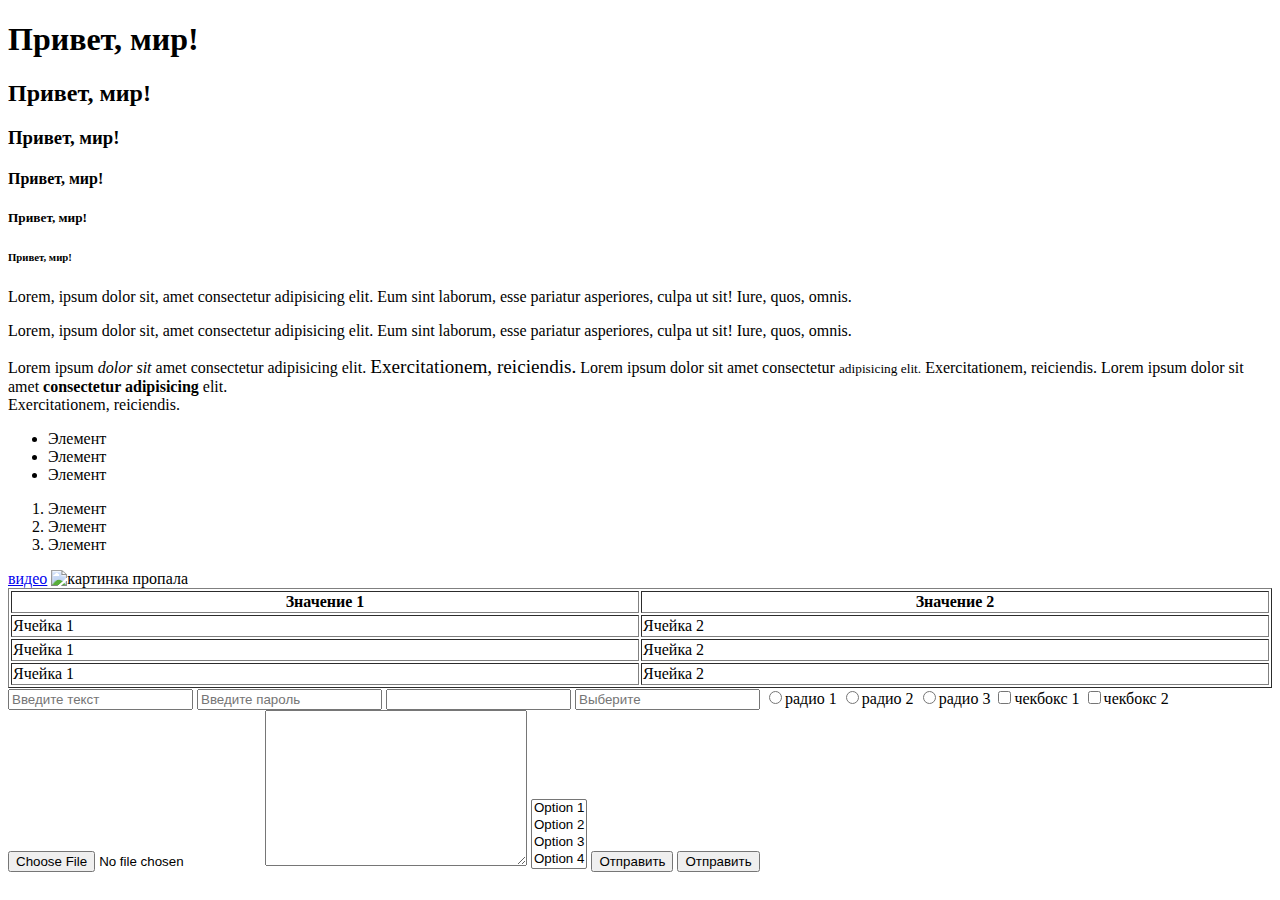
==== src/index.html @ 089e7c78 "Залил проект на сервер" ====
<!DOCTYPE html>
<html lang="en">
<head>
    <meta charset="UTF-8">
    <meta name="description" content="продаём только качественную и оригинальную одежду">
    <meta name="author" content="Nikita">
    <meta name="robots" content="noindex, nofollow">
    <meta property="og:title" content="продаём только качественную и оригинальную одежду">
    <title>интернет магазин</title>
</head>
    
<body>
    <h1>Привет, мир!</h1>
    <h2>Привет, мир!</h2>
    <h3>Привет, мир!</h3>
    <h4>Привет, мир!</h4>
    <h5>Привет, мир!</h5>
    <h6>Привет, мир!</h6>
</body>
    
<p>Lorem, ipsum dolor sit, amet consectetur adipisicing elit. Eum sint laborum, esse pariatur asperiores, culpa ut sit! Iure, quos, omnis.</p>
<p>Lorem, ipsum dolor sit, amet consectetur adipisicing elit. Eum sint laborum, esse pariatur asperiores, culpa ut sit! Iure, quos, omnis.</p>

<span>Lorem ipsum <em>dolor sit</em> amet consectetur adipisicing elit. <big>Exercitationem, reiciendis.</big></span>
<span>Lorem ipsum dolor sit amet consectetur <small>adipisicing elit.</small> Exercitationem, reiciendis.</span>

<span>Lorem ipsum dolor sit amet <b>consectetur adipisicing</b> elit. <br>Exercitationem, reiciendis.</span>
<ul>
	<li>Элемент</li>
	<li>Элемент</li>
	<li>Элемент</li>
</ul>
<ol>
	<li>Элемент</li>
	<li>Элемент</li>
	<li>Элемент</li>
</ol>

<a href="https://www.youtube.com/watch?v=edcriaI4V20" target="blank">видео</a>
<img src="img/eb.web" alt="картинка пропала">

<table border="1" width="100%"> 
    <tr>
        <th>Значение 1</th>
        <th>Значение 2</th>
    </tr>
    <tr>
        <td>Ячейка 1</td>
        <td>Ячейка 2</td>
    </tr>
    <tr>
        <td>Ячейка 1</td>
        <td>Ячейка 2</td>
    </tr>
    <tr>
        <td>Ячейка 1</td>           
        <td>Ячейка 2</td>
    </tr>
</table>

<form action="#">

<input type="text" name="text_input" placeholder="Введите текст">
<input type="password" placeholder="Введите пароль">
<input type="tel">
<input type="number" placeholder="Выберите">
<input type="radio" name="text_input1" value="1">радио 1
<input type="radio" name="text_input1" value="2">радио 2
<input type="radio" name="text_input1" value="3">радио 3
<input type="checkbox" name="check1" value="4">чекбокс 1
<input type="checkbox" name="check2" value="5">чекбокс 2
<input type="file">

<textarea name="" id="" cols="30" rows="10"></textarea>

<select name="list" id="list1" multiple="">
 <option value="Opt1">Option 1</option>
 <option value="Opt2">Option 2</option>
 <option value="Opt2">Option 3</option>
 <option value="Opt2">Option 4</option>
</select>

<input type="submit" value="Отправить">
<input type="reset" value="Отправить">

</form>

</html>
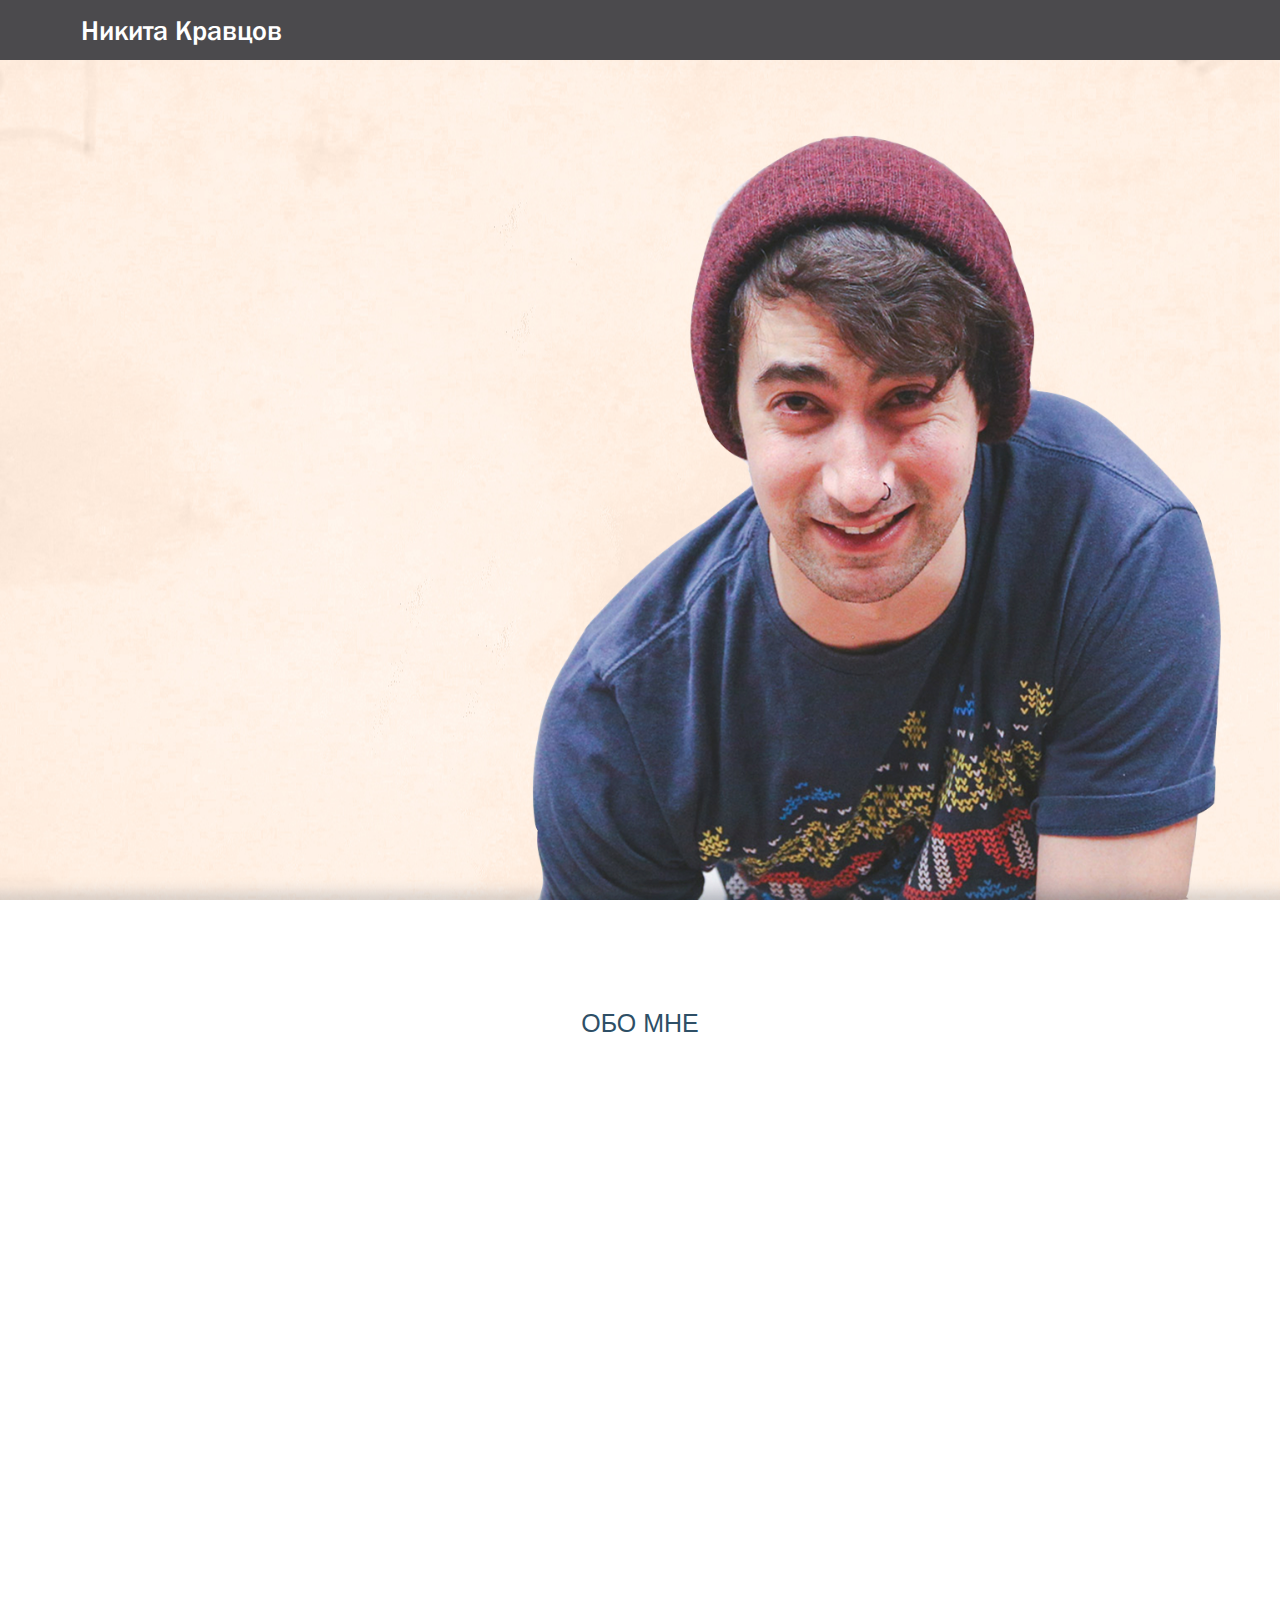
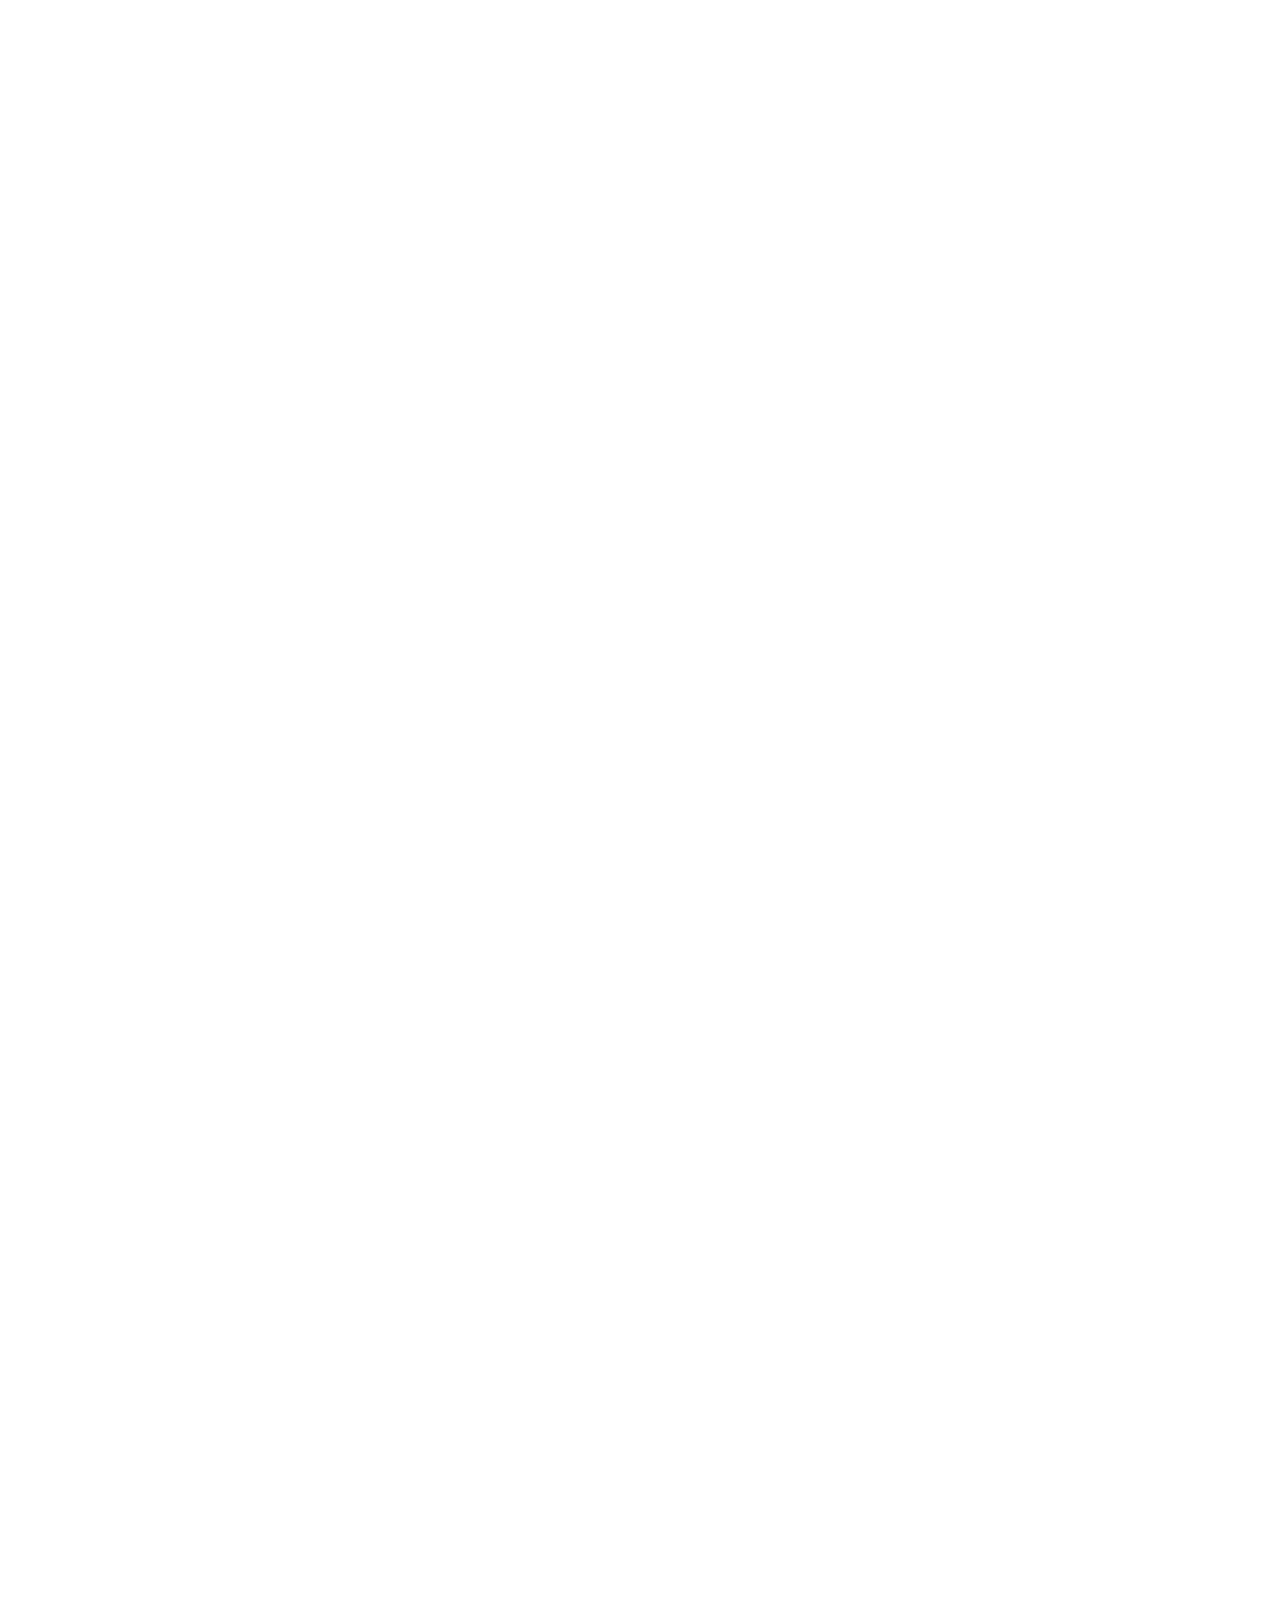
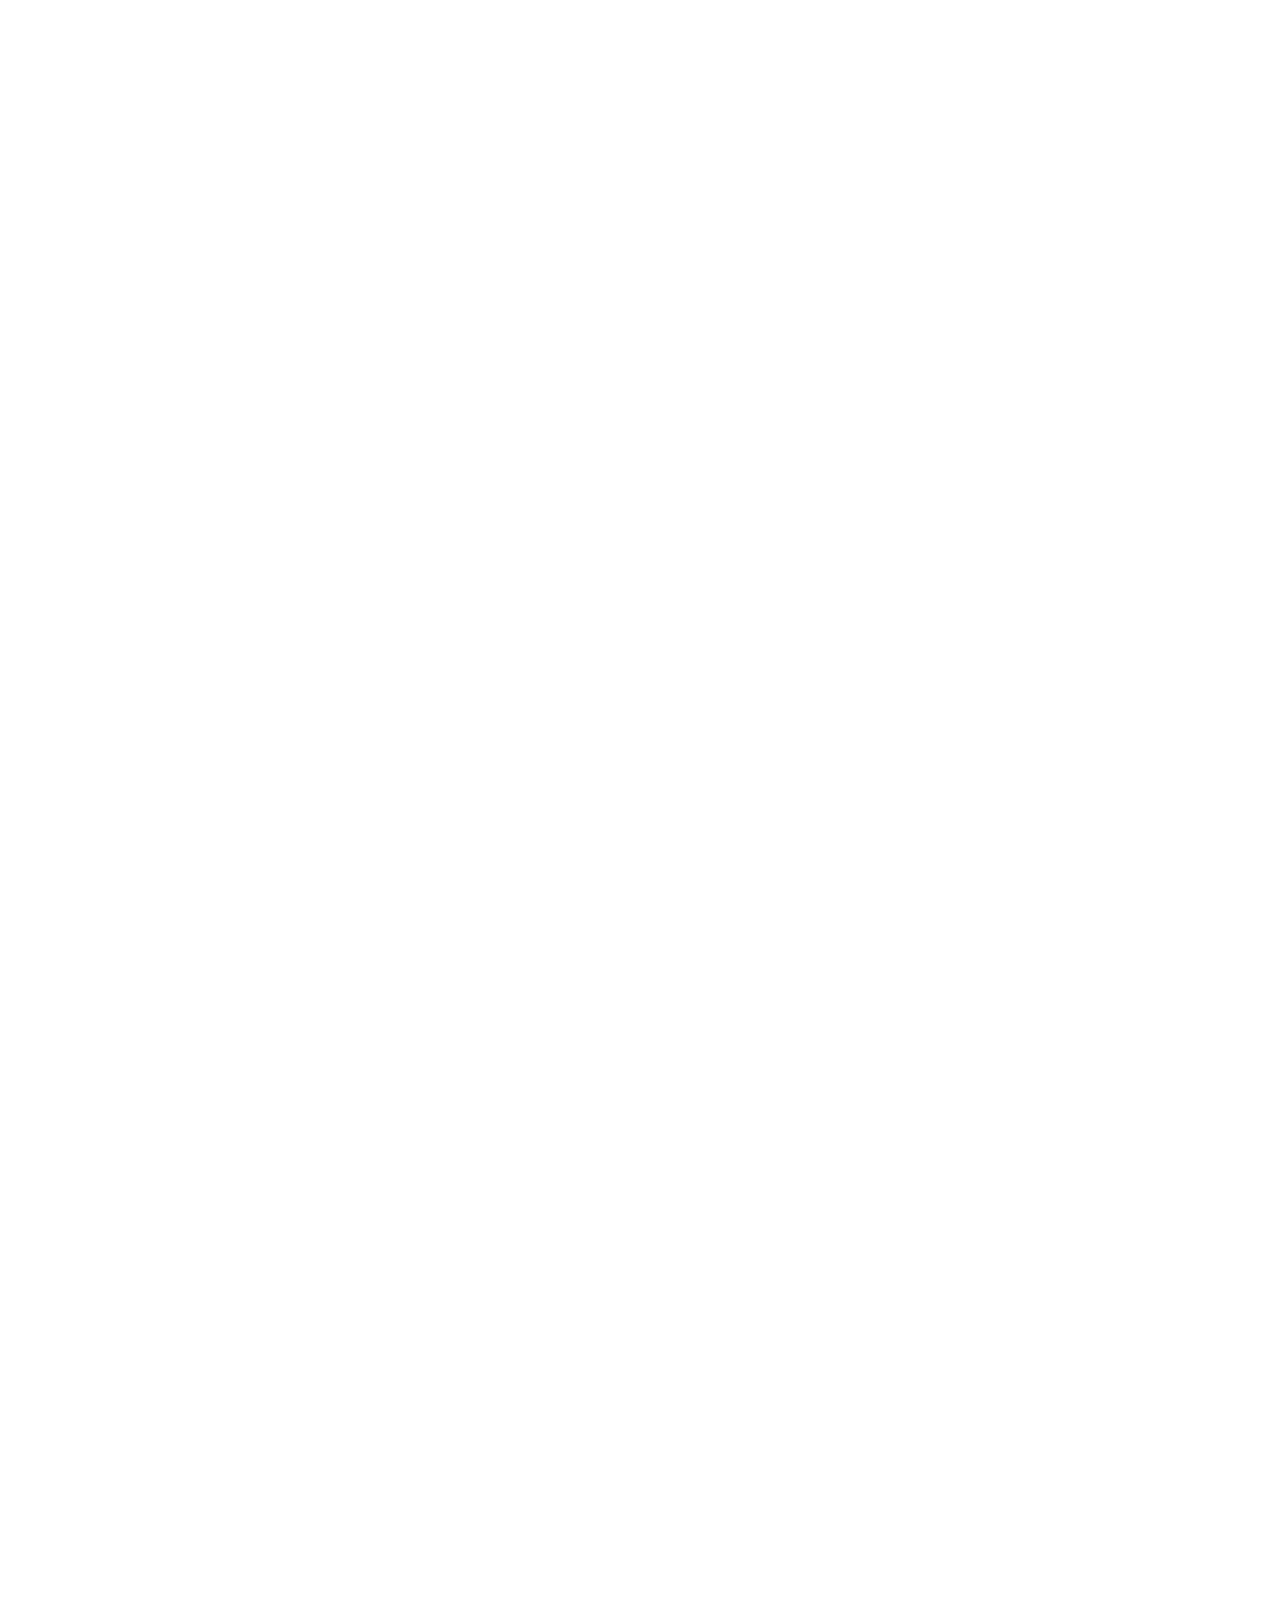
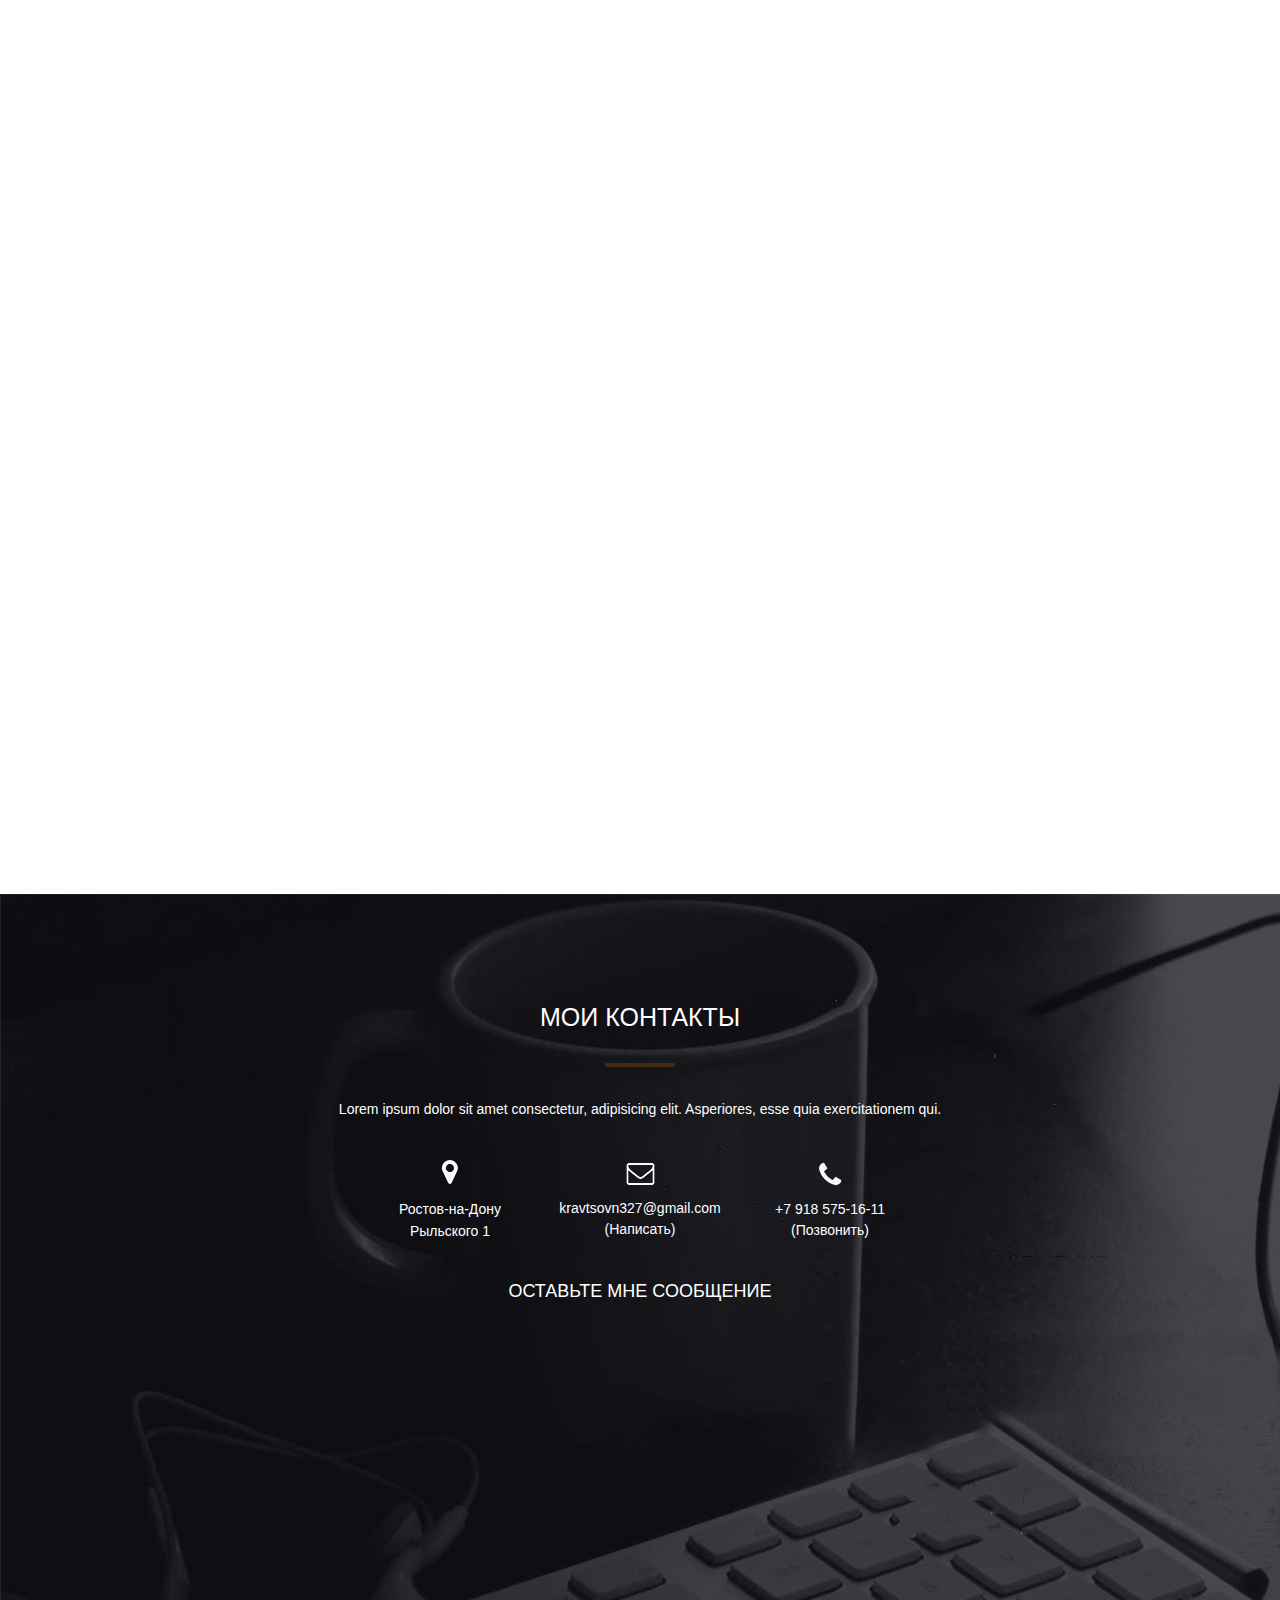
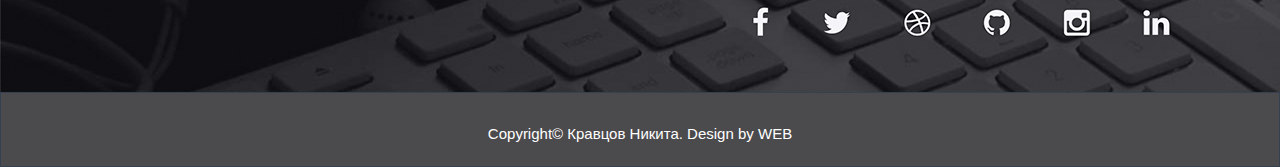
==== commit b40196fe: "homework №7" ====
--- a/src/index.html
+++ b/src/index.html
@@ -2,87 +2,347 @@
 <html lang="en">
 <head>
     <meta charset="UTF-8">
-    <meta name="description" content="продаём только качественную и оригинальную одежду">
+    <meta name="description" content="Это моя первая страница">
     <meta name="author" content="Nikita">
-    <meta name="robots" content="noindex, nofollow">
-    <meta property="og:title" content="продаём только качественную и оригинальную одежду">
-    <title>интернет магазин</title>
+    <meta name="robots" content="all">
+    <meta property="og:title" content="Это моя первая страница">
+    <title>Никита Кравцов - Веб-разработчик</title>
+    <link rel="stylesheet" href="css/reset.css">
+    <link rel="stylesheet" href="css/magnific-popup.css">
+    <link rel="stylesheet" href="css/animate.css">
+    <link rel="stylesheet" href="css/bootstrap.min.css">
+    <link rel="stylesheet" href="css/font-awesome.css">
+    <link rel="stylesheet" href="css/style.css">
+</head>
 </head>
     
 <body>
-    <h1>Привет, мир!</h1>
-    <h2>Привет, мир!</h2>
-    <h3>Привет, мир!</h3>
-    <h4>Привет, мир!</h4>
-    <h5>Привет, мир!</h5>
-    <h6>Привет, мир!</h6>
+ 
+ <div class="container">
+  <div class="row">
+  <div id="parent_popup">
+   <div id="popup" class="col-xxl-4 col-xl-5 col-lg-6 col-md-7 col-sm-10 text-center mx-auto">
+    <a class="close col-1 offset-10" title="Закрыть" onclick="document.getElementById('parent_popup').style.display='none';">close</a>
+    <p class="text_popup mx-auto col-11">За подписку на все наши соцсети - скидка <b>20%</b></p>   
+   </div>
+  </div>
+  <script ENGINE="text/javascript">var delay_popup = 15000;setTimeout("document.getElementById('parent_popup').style.display='block'", delay_popup);</script>
+  </div>
+ </div>
+ 
+ <div class="loader"></div>
+
+   <header>   
+       <nav>
+         <div class="container">
+           <div class="row">
+             <div class="col-xxl-3 col-lg-3 col-8"><div class="logo">Никита Кравцов</div></div>
+             <div class="px-0 col-xxl-6 col-xl-7 col-lg-8 offset-xxl-3 offset-xl-2 offset-lg-1
+              d-none d-lg-block"><div class="menu">           
+              <ul>
+                <li><a href="#about_me" class="scroll-to">Обо мне</a></li>
+                <li><a href="#services" class="scroll-to">Услуги</a></li>
+                <li><a href="#cases" class="scroll-to">Кейсы</a></li>
+                <li><a href="#price" class="scroll-to">Прайс</a></li>
+                <li><a href="#comments" class="scroll-to">Отзывы</a></li>
+                <li><a href="#contacts" class="scroll-to">Контакты</a></li>
+              </ul>
+             </div></div>
+
+<div class="col-4 d-flex d-lg-none flex-column justify-content-center align-items-end">
+<div class="dropdown">
+  <a class="btn btn-outline-secondary dropdown-toggle white-btn" href="#" role="button" id="dropdownMenuLink" data-bs-toggle="dropdown" aria-expanded="false">
+    Навигация
+  </a>
+
+  <ul class="dropdown-menu" aria-labelledby="dropdownMenuLink">
+    <li><a class="dropdown-item" href="#about_me">Обо мне</a></li>
+    <li><a class="dropdown-item" href="#services">Услуги</a></li>
+    <li><a class="dropdown-item" href="#cases">Кейсы</a></li>
+    <li><a class="dropdown-item" href="#price">Прайс</a></li>
+    <li><a class="dropdown-item" href="#comments">Отзывы</a></li>
+    <li><a class="dropdown-item" href="#contacts">Контакты</a></li>
+  </ul>
+</div>
+</div>
+
+             </div>
+         </div>         
+       </nav>  
+   </header>
+
+<main>
+   
+  <section class="main mw-100">
+    <div class="container h-100"><div class="row align-items-center h-100"><div class="col-lg-6 mt-5 pt-5">
+      <div class="title__container mt-5">
+       <h1>Привет <br>Я Никита</h1>
+       <h4><i class="fa fa-css3" aria-hidden="true"></i> Фулл стек веб-разаработчик</h4>
+       <a href="#about_me"><input type="button" value="Обо мне"></a>
+       <a href="#cases"><input type="button" value="Мои работы"></a>      
+     </div>
+    </div></div></div>
+  </section>
+    
+  <section id="about_me" class="anchor">
+    <div class="container">
+        <h3 align="center" class="wow animate__animated animate__fadeIn" style="animation-delay: 0.2s;">ОБО МНЕ</h3>
+         <hr class="horizontal-line mx-auto wow animate__animated animate__fadeIn" style="height: 4px;">
+          <div class="radius_img mx-auto wow animate__animated animate__fadeIn"  style="animation-delay: 0.2s;"><img src="" alt=""></div> 
+            <div class="text_radius_img wow animate__animated animate__fadeIn" style="animation-delay: 0.4s;">
+                <p class="text-center text-xl-start col-8 mx-auto">Lorem ipsum, dolor sit amet consectetur adipisicing, elit. Rerum, assumenda? Nisi nobis sunt vel culpa eveniet, reiciendis eos velit placeat earum vero obcaecati doloribus adipisci praesentium quos, molestiae nulla quibusdam. </p>
+                <br>
+                <p class="text-center text-xl-start col-8 mx-auto">Lorem ipsum dolor sit amet consectetur adipisicing, elit. Laboriosam ad odio quisquam nihil nam nobis deleniti accusamus autem delectus quidem labore vitae vero animi necessitatibus, aperiam suscipit sapiente doloremque? Blanditiis.</p>
+             </div>
+                   <input type="submit" value="Скачать резюме" class="rezume d-flex mx-auto wow animate__animated animate__fadeIn" style="animation-delay: 0.7s;">
+                   <br>
+      
+    </div>
+  </section>
+     
+     <br>
+     <br>
+     <br>
+     <br>
+  
+  <section id="services" class="anchor">
+      <div class="chto_ya_umeu"><div class="container">
+        <h3 class="wow animate__animated animate__fadeIn" style="animation-delay: 0.3s;">ЧТО Я УМЕЮ<hr class="horizontal-line mx-auto" style="height: 4px;"></h3>
+          <div class="row">
+          
+          <div class="col-xl-3 col-md-6 col-sm-12 text-center wow animate__animated animate__fadeIn" style="animation-delay: 0.3s;"><div class="ikonki">
+          <img src="img/nout.png" alt="" class="nout"><h4 class="cvet">Веб-дизайн</h4><p class="text">Lorem ipsum dolor sit amet consectetur <br>adipisicing, elit. Ipsum, dicta. Soluta <br> distinctio esse aperiam iure.</p></div></div>
+          
+          <div class="col-xl-3 col-md-6 col-sm-12 text-center wow animate__animated animate__fadeIn" style="animation-delay: 0.5s;"><div class="ikonki">
+          <img src="img/znak.png" alt="" class="znak"><h4 class="cvett">Разработка</h4><p class="textt">Lorem ipsum dolor sit amet consectetur <br>adipisicing, elit. Ipsum, dicta. Soluta <br> esse aperiam iure.</p></div></div>         
+
+          <div class="col-xl-3 col-md-6 col-sm-12 text-center wow animate__animated animate__fadeIn" style="animation-delay: 0.7s;"><div class="ikonki">
+          <img src="img/raketa.png" alt="" class="raketa"><h4 class="cvettt">CEO-Оптимизация</h4><p class="texttt">Lorem ipsum dolor sit amet consectetur <br> adipisicing, elit. Ipsum, dicta. Soluta <br>distinctio esse aperiam iure.</p></div></div>
+
+          <div class="col-xl-3 col-md-6 col-sm-12 text-center wow animate__animated animate__fadeIn" style="animation-delay: 0.9s;"><div class="ikonki">
+          <img src="img/grammofon.png" alt="" class="grammofon"><h4 class="cvetttt">Маркетинг</h4><p class="textttt">Lorem ipsum dolor sit amet consectetur <br> adipisicing, elit. Ipsum, dicta. Soluta distinctio <br> esse aperiam iure.</p></div></div>   
+      </div></div></div>        
+  </section>
+    
+  <section id="cases" class="anchor">
+    <div class="container">
+     <div class="foncases">
+      <img src="" alt="">
+        <h3 class="cases wow animate__animated animate__fadeIn"  style="animation-delay: 0.2s;">КЕЙСЫ<hr class="horizontal-line mx-auto" style="height: 4px;"></h3>
+          <p class="text_cases text-center wow animate__animated animate__fadeIn" style="animation-delay: 0.2s;">Lorem ipsum dolor sit amet consectetur, adipisicing elit. Minima alias velit nesciunt, eius consectetur.</p>
+    </div>
+ 
+    <div id="carouselExampleIndicators" class="carousel slide wow animate__animated animate__fadeIn" style="animation-delay: 0.2s;" data-bs-touch="true" data-bs-ride="carousel">
+  <div class="carousel-indicators" style="position: absolute;">
+    <button type="button" data-bs-target="#carouselExampleIndicators" data-bs-slide-to="0" class="active" aria-current="true" aria-label="Slide 1"></button>
+    <button type="button" data-bs-target="#carouselExampleIndicators" data-bs-slide-to="1" aria-label="Slide 2"></button>
+    <button type="button" data-bs-target="#carouselExampleIndicators" data-bs-slide-to="2" aria-label="Slide 3"></button>
+  </div>
+  <div class="carousel-inner">
+    <div class="carousel-item active">
+      <a class="test-popup-link" href="img/eb.picture.png"><img src="img/eb.picture.png" class="bigpicture d-flex mw-100 mx-auto" alt="..."></a>
+    </div>
+    <div class="carousel-item">
+      <a class="test-popup-link" href="img/eb.picture.png"><img src="img/eb.picture.png" class="bigpicture d-flex mw-100 mx-auto" alt="..."></a>
+    </div>
+    <div class="carousel-item">
+      <a class="test-popup-link" href="img/eb.picture.png"><img src="img/eb.picture.png" class="bigpicture d-flex mw-100 mx-auto" alt="..."></a>
+    </div>
+  </div>
+  <button class="carousel-control-prev" type="button" data-bs-target="#carouselExampleIndicators"  data-bs-slide="prev">
+    <span class="carousel-control-prev-icon" aria-hidden="true" style="display: none;"></span>
+    <span class="visually-hidden">Предыдущий</span>
+  </button>
+  <button class="carousel-control-next" type="button" data-bs-target="#carouselExampleIndicators"  data-bs-slide="next">
+    <span class="carousel-control-next-icon" aria-hidden="true" style="display: none;"></span>
+    <span class="visually-hidden">Следующий</span>
+  </button>
+</div>
+   
+   <div class="row">
+        
+      <div class="col-2"><div class="klass"><h4 class="client wow animate__animated animate__fadeInLeft" style="animation-delay: 0.3s;">CLIENT:</h4>
+      <p class="clientp wow animate__animated animate__fadeInLeft" style="animation-delay: 0.4s;">Какая-то компания</p>       
+      <h4 class="website wow animate__animated animate__fadeInLeft" style="animation-delay: 0.5s;">WEBSITE:</h4>
+      <p class="websitep wow animate__animated animate__fadeInLeft" style="animation-delay: 0.6s;">http://www.somdomain.com</p>
+      </div></div>
+
+      <div class="col-xxl-8 col-xl-9 col-lg-9 col-md-9 offset-xxl-1 offset-xl-1 offset-lg-1 offset-md-1"><div class="klass">
+      <h4 class="nazvanie wow animate__animated animate__fadeInRight" style="animation-delay: 0.4s;">Название проекта</h4>
+      <p class="nazvaniep text-start wow animate__animated animate__fadeInRight" style="animation-delay: 0.5s;">Lorem ipsum dolor, sit amet, consectetur adipisicing elit. Magnam laborum quos debitis sequi est laboriosam! Quo dolore, recusandae, totam tempore amet debitis quae nihil autem incidunt cum at, in minima! Eos illo obcaecati, voluptatum ea modi vero tempore perferendis aspernatur.</p>
+      </div></div>   
+    
+    </div>
+
+      <div class="visit">
+      <input type="submit" value="Перейти на сайт" class="site anchor wow animate__animated animate__fadeIn" style="animation-delay: 0.4s;" id="price">
+      </div>
+
+   </div>
+  </section>
+
+  <section>
+   
+    <div class="container wow animate__animated animate__fadeIn" style="animation-delay: 0.3s;">
+    <div class="obvodka mx-auto mw-100">
+  
+    <h2 class="stoimost text-center">Расчет стоимости</h2>   
+    <div class="calc-item">
+     <p>ТИП САЙТА</p> 
+      <select name='type_site' id="type_site" class="select mw-100">
+       <option value="0">Выберите пункт...</option>
+       <option value="1590">Сайт - визитка</option>
+       <option value="3190">Корпоративный сайт</option>
+       <option value="6290">Интернет - магазин</option>
+      </select>
+    </div>
+
+    <div class="calc-item">
+     <p>ДИЗАЙН</p> 
+     <select name='design' id="design" class="select mw-100">
+       <option value="0">Выберите пункт...</option>
+       <option value="2490">Простой</option>
+       <option value="5190">Заказной</option>
+      </select>
+    </div>
+
+    <div class="calc-item">
+     <p>АДАПТИВНОСТЬ</p> 
+      <select name='adaptivnost' id="adaptivnost" class="select mw-100">
+       <option value="0">Выберите пункт...</option>
+       <option value="3290">Только для ПК</option>
+       <option value="3690">Только для Мобильных устройств</option>
+       <option value="6190">Всё включено</option>
+      </select>
+    </div>
+    <div class="row">
+    <hr class="horizontal-linee mw-100" style="height: 2px;">  
+
+    <div class="col-5"><p class="sroki">Сроки</p></div>
+    <div class="col-7 text-end" class="calc-item" style="color:#3f495a;"><span class="srokio animate__animated animate__flash" style="animation-duration: 2.5s;animation-iteration-count: infinite;" id="total_sroki">0</span> дней</div>
+
+    <div class="col-5"><p class="nesroki">Стоимость</p></div>
+    <div class="col-7 text-end" class="calc-item" style="color: #3f495a;"><span class="nesrokio animate__animated animate__flash"  style="animation-delay:0.2s;animation-duration: 2.5s;animation-iteration-count: infinite;" id="total">0</span> руб</div>
+
+    </div>
+     <div class="visitt"><input type="submit" value="Оставить заявку" class="site d-flex mx-auto"></div>
+
+    </div>
+   </div> 
+   
+  </section>
+
+  <section>
+   <div class="statistika">
+    <div class="container wow animate__animated animate__fadeIn" style="animation-delay: 0.3s;">
+     <div class="row">
+     <h3 class="nemnogo">НЕМНОГО СТАТИСТИКИ <hr class="horizontal-line mx-auto" style="height: 4px;"></h3>  
+       <div class="col-lg-3 col-md-3 col-sm-6 col-6 text-center"><div class="ikonki"><img src="img/smile.png" alt="" class="smile"><h4 class="one statistika_numbers">120</h4><p class="text_one">СЧАСТЛИВЫХ КЛИЕНТОВ</p></div></div>
+       <div class="col-lg-3 col-md-3 col-sm-6 col-6 text-center"><div class="ikonki"><img src="img/skobki.png" alt="" class="skobki"><h4 class="two statistika_numbers">4600</h4><p class="text_two">ЧАСОВ РАБОТЫ</p></div></div>
+       <div class="col-lg-3 col-md-3 col-sm-6 col-6 text-center"><div class="ikonki"><img src="img/galochka.png" alt="" class="galochka"><h4 class="three statistika_numbers">340</h4><p class="text_three">ПРОЕКТОВ ЗАВЕРШЕНО</p></div></div>
+       <div class="col-lg-3 col-md-3 col-sm-6 col-6 text-center"><div class="ikonki"><img src="img/kubok.png" alt="" class="kubok"><h4 class="four statistika_numbers">23</h4><p class="text_four">НАГРАД ПОЛУЧЕНО</p></div></div>
+     </div>
+    </div>  
+   </div>
+  </section>
+
+
+  <section id="comments" class="anchor">
+    <div class="container">
+     <h3 class=" wow animate__animated animate__fadeIn" style="animation-delay: 0.2s;">ОТЗЫВЫ<hr class="horizontal-line mx-auto wow animate__animated animate__fadeIn" style="height: 4px;animation-delay: 0.3s;"></h3>
+
+  <div id="carouselExampleIndicators2" class="carousel slide wow animate__animated animate__fadeIn" style="animation-delay: 0.4s;" data-bs-ride="carousel">
+  
+  <div class="carousel-inner">
+    <div class="carousel-item active">
+      <img src="img/eb.otzivi.png" class="otzivi_picture d-flex mx-auto" alt="...">
+      <p class="text_otzivi">Lorem ipsum dolor sit, amet consectetur adipisicing, elit. Impedit debitis quibusdam eum aspernatur <br>recusandae libero nihil, quasi neque enim perspiciatis.</p>
+      <p class="secondtext_otzivi"><b>Михаил</b>,Ген директор ПАО "Газпром"</p>
+    </div>
+    <div class="carousel-item">
+      <img src="img/eb.otzivi.png" class="otzivi_picture d-flex mx-auto" alt="...">
+      <p class="text_otzivi">Lorem ipsum dolor sit amet consectetur adipisicing, elit. Hic sequi similique voluptatem libero <br> nulla nihil tempore et qui minima quis.</p>
+      <p class="secondtext_otzivi"><b>Александр</b>, Менеджер ООО ТК "Альфа-Плюс"</p>
+    </div>
+    <div class="carousel-item">
+      <img src="img/eb.otzivi.png" class="otzivi_picture d-flex mx-auto" alt="...">
+      <p class="text_otzivi">Lorem ipsum dolor, sit amet consectetur adipisicing elit. Aperiam sapiente cum saepe maxime <br> quod tenetur rerum officia non, enim .</p>
+      <p class="secondtext_otzivi"><b>Виктор</b>, Руководитель товарного направления ООО "КРИСТАЛЛ"</p>
+    </div>
+  </div>
+  <button class="carousel-control-prev" type="button" data-bs-target="#carouselExampleIndicators2"  data-bs-slide="prev">
+    <span class="carousel-control-prev-icon" aria-hidden="true"></span>
+    <span class="visually-hidden">Предыдущий</span>
+  </button>
+  <button class="carousel-control-next" type="button" data-bs-target="#carouselExampleIndicators2"  data-bs-slide="next">
+    <span class="carousel-control-next-icon" aria-hidden="true"></span>
+    <span class="visually-hidden">Следующий</span>
+  </button>
+  <div class="carousel-indicators" style="margin-top:50px;">
+    <button type="button" data-bs-target="#carouselExampleIndicators2" data-bs-slide-to="0" class="active" aria-current="true" aria-label="Slide 1"></button>
+    <button type="button" data-bs-target="#carouselExampleIndicators2" data-bs-slide-to="1" aria-label="Slide 2"></button>
+    <button type="button" data-bs-target="#carouselExampleIndicators2" data-bs-slide-to="2" aria-label="Slide 3"></button>
+  </div>
+</div>
+
+    </div>
+  </section>
+
+ 
+  <section id="contacts" class="anchor">
+   <div class="mycontacts">
+    <div class="container">
+     <h3 class="color_white">МОИ КОНТАКТЫ<hr class="horizontal-line mx-auto" style="height: 4px;"></h3>
+       <p class="text_mycontacts">Lorem ipsum dolor sit amet consectetur, adipisicing elit. Asperiores, esse quia exercitationem qui.</p>
+        <div class="row justify-content-center">
+         <div class="ikonki col-lg-2 col-md-3 col-sm-4 col-12 text-center d-sm-block d-none"><img src="img/geo.png" alt="" class="geo"><p class="geo_text"><a href="#map" style="text-decoration: none;color: #fff;" title="Перейти на карту">Ростов-на-Дону<br>Рыльского 1</a></p></div>
+         <div class="ikonki col-lg-2 col-md-3 col-sm-4 col-6 text-center"><img src="img/konvert.png" alt="" class="konvert"><p class="konvert_text"><a href="mailto:kravtsovn327@gmail.com?subject=Помощь" title="Написать" style="text-decoration: none;color: #fff;">kravtsovn327@gmail.com</a><br>(Написать)</p></div>
+         <div class="ikonki col-lg-2 col-md-3 col-sm-4 col-6 text-center"><img src="img/telefon.png" alt="" class="telefon"><p class="telefon_text"><a href="tel:+79185751611" title="Позвонить" style="text-decoration: none;color: #fff;">+7 918 575-16-11</a><br>(Позвонить)</p></div>
+         <div class="ikonki col-12 text-center d-sm-none d-block"> <img src="img/geo.png" alt="" class="geo"><p class="geo_text"><a href="#map" style="text-decoration: none;color: #fff;" title="Перейти на карту">Ростов-на-Дону<br>Рыльского 1</a></p></div>
+         </div>
+     
+     <h4 class="sms text-center animate__animated animate__pulse">ОСТАВЬТЕ МНЕ СООБЩЕНИЕ</h4>
+      <form action="">
+       <div class="row justify-content-center">
+
+       <div class="col-6 text-end wow animate__animated animate__fadeInLeft" data-wow-delay="0.3s"><input type="name" id="inputName" placeholder="Имя" class="name mw-100"></div>
+
+       <div class="col-6 text-start wow animate__animated animate__fadeInRight" data-wow-delay="0.3s"><input type="email" id="inputEmail" placeholder="Email" class="email mw-100"></div>
+
+         <br>
+           <div class="col-12 text-center wow animate__animated animate__fadeInLeft" data-wow-delay="0.3s"><textarea name="" id="" cols="35" rows="5" placeholder="Сообщение" class="text_sms mw-100" style="margin-top: 14px;"></textarea></div>
+         <br></div>
+       <div class="wow animate__animated animate__flip" data-wow-delay="0.5s"><input type="submit" value="Отправить" class="otpravit d-flex mx-auto"></div>
+      </form>
+    </div>
+   </div>
+  </section>
+   
+   <div id="map"></div> 
+    <script type="text/javascript" charset="utf-8" async src="https://api-maps.yandex.ru/services/constructor/1.0/js/?um=constructor%3A96e3a339c710d24438f9efffac5c0f63c443b03fbbcc0829015e7d4853576fa9&amp;width=100%25&amp;height=40%&amp;lang=ru_RU&amp;scroll=false"></script>
+   
+  <footer>
+     <div class="end">
+       <p class="text_end text-center">Copyright© Кравцов Никита. Design by WEB</p>
+     </div>
+  </footer>
+
+
+</main> 
+
+<script src="js/jquery-3.6.0.min.js"></script>
+<script src="js/jquery.spincrement.min.js"></script>
+<script src="js/jquery.magnific-popup.min.js"></script>
+<script src="js/wow.min.js"></script>
+<script src="js/bootstrap.bundle.min.js"></script>
+<script src="js/maskedinput.min.js"></script>
+<script src="js/myScript.js"></script>
+
+
 </body>
-    
-<p>Lorem, ipsum dolor sit, amet consectetur adipisicing elit. Eum sint laborum, esse pariatur asperiores, culpa ut sit! Iure, quos, omnis.</p>
-<p>Lorem, ipsum dolor sit, amet consectetur adipisicing elit. Eum sint laborum, esse pariatur asperiores, culpa ut sit! Iure, quos, omnis.</p>
-
-<span>Lorem ipsum <em>dolor sit</em> amet consectetur adipisicing elit. <big>Exercitationem, reiciendis.</big></span>
-<span>Lorem ipsum dolor sit amet consectetur <small>adipisicing elit.</small> Exercitationem, reiciendis.</span>
-
-<span>Lorem ipsum dolor sit amet <b>consectetur adipisicing</b> elit. <br>Exercitationem, reiciendis.</span>
-<ul>
-	<li>Элемент</li>
-	<li>Элемент</li>
-	<li>Элемент</li>
-</ul>
-<ol>
-	<li>Элемент</li>
-	<li>Элемент</li>
-	<li>Элемент</li>
-</ol>
-
-<a href="https://www.youtube.com/watch?v=edcriaI4V20" target="blank">видео</a>
-<img src="img/eb.web" alt="картинка пропала">
-
-<table border="1" width="100%"> 
-    <tr>
-        <th>Значение 1</th>
-        <th>Значение 2</th>
-    </tr>
-    <tr>
-        <td>Ячейка 1</td>
-        <td>Ячейка 2</td>
-    </tr>
-    <tr>
-        <td>Ячейка 1</td>
-        <td>Ячейка 2</td>
-    </tr>
-    <tr>
-        <td>Ячейка 1</td>           
-        <td>Ячейка 2</td>
-    </tr>
-</table>
-
-<form action="#">
-
-<input type="text" name="text_input" placeholder="Введите текст">
-<input type="password" placeholder="Введите пароль">
-<input type="tel">
-<input type="number" placeholder="Выберите">
-<input type="radio" name="text_input1" value="1">радио 1
-<input type="radio" name="text_input1" value="2">радио 2
-<input type="radio" name="text_input1" value="3">радио 3
-<input type="checkbox" name="check1" value="4">чекбокс 1
-<input type="checkbox" name="check2" value="5">чекбокс 2
-<input type="file">
-
-<textarea name="" id="" cols="30" rows="10"></textarea>
-
-<select name="list" id="list1" multiple="">
- <option value="Opt1">Option 1</option>
- <option value="Opt2">Option 2</option>
- <option value="Opt2">Option 3</option>
- <option value="Opt2">Option 4</option>
-</select>
-
-<input type="submit" value="Отправить">
-<input type="reset" value="Отправить">
-
-</form>
+
+
+
+
 
 </html>